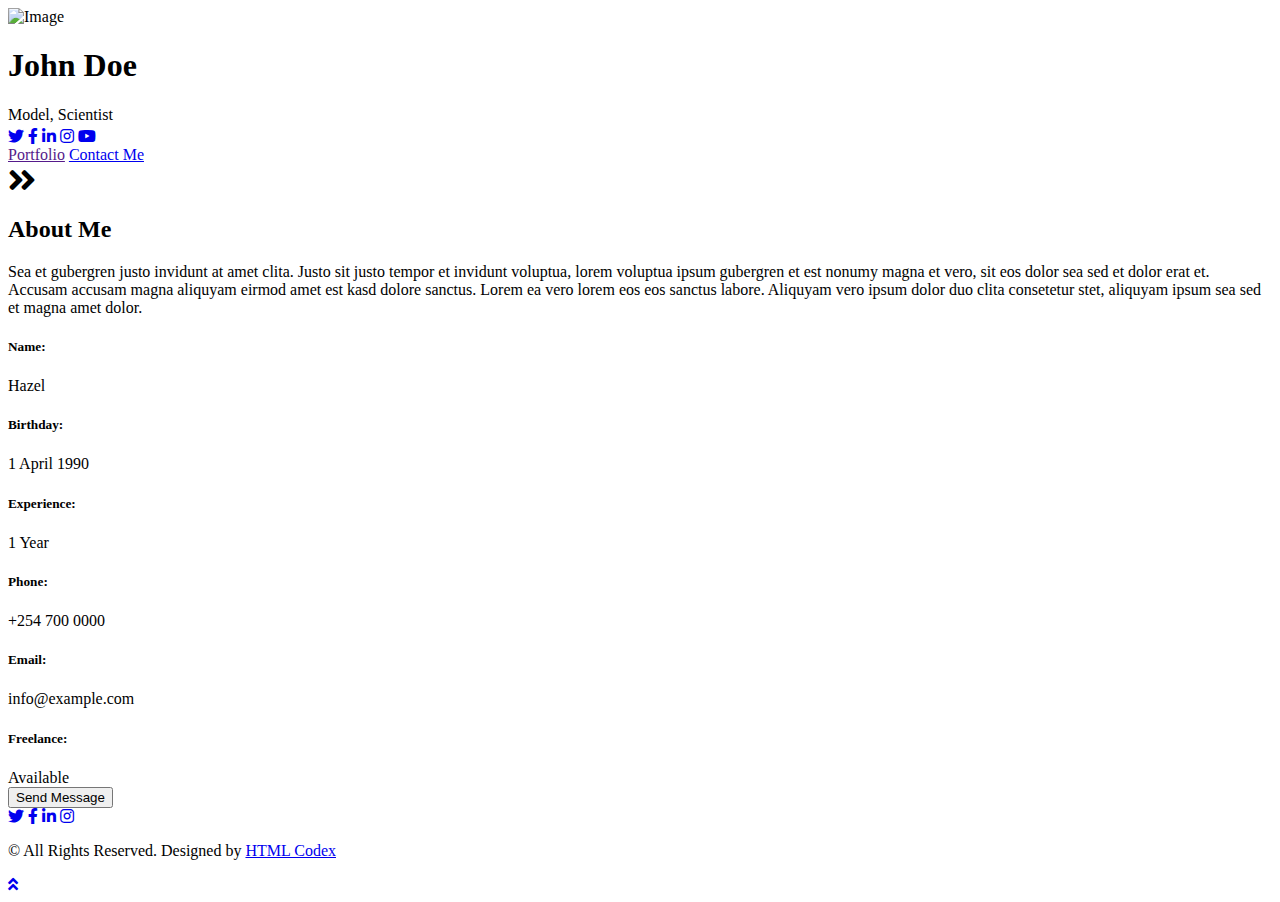
==== index.html @ e9fd51d1 "Add files via upload" ====
<!DOCTYPE html>
<html lang="en">
    <head>
        <meta charset="utf-8">
        <title>PORTFOLIO</title>
        <meta content="width=device-width, initial-scale=1.0" name="viewport">
        <meta content="Free Website Template" name="keywords">
        <meta content="Free Website Template" name="description">

        <!-- Favicon -->
        <link href="img/favicon.ico" rel="icon">

        <!-- Google Fonts -->
        <link rel="preconnect" href="https://fonts.gstatic.com">
        <link href="https://fonts.googleapis.com/css2?family=Averia+Serif+Libre:wght@400;700&family=Poppins&display=swap" rel="stylesheet"> 

        <!-- Font Awesome -->
        <link href="https://cdnjs.cloudflare.com/ajax/libs/font-awesome/5.10.0/css/all.min.css" rel="stylesheet">

        <!-- Libraries Stylesheet -->
        <link href="lib/owlcarousel/assets/owl.carousel.min.css" rel="stylesheet">
        <link href="lib/lightbox/css/lightbox.min.css" rel="stylesheet">

        <!-- Customized Bootstrap Stylesheet -->
        <link href="css/style.css" rel="stylesheet">
    </head>

    <body data-spy="scroll" data-target=".navbar" data-offset="51">
        <div class="wrapper">
            <div class="sidebar">
                <div class="sidebar-text d-flex flex-column h-100 justify-content-center text-center">
                    <img class="w-100 img-fluid mb-4" src="img/profile.jpg" alt="Image">
                    <h1 class="mt-2">John Doe</h1>
                    <div class="mb-4" style="height: 22px;">
                        <h4 class="typed-text-output d-inline-block text-body"></h4>
                        <div class="typed-text d-none">Model, Scientist</div>
                    </div>
                    <div class="d-flex justify-content-center mt-auto mb-3">
                        <a class="mx-2" href="#"><i class="fab fa-twitter"></i></a>
                        <a class="mx-2" href="#"><i class="fab fa-facebook-f"></i></a>
                        <a class="mx-2" href="#"><i class="fab fa-linkedin-in"></i></a>
                        <a class="mx-2" href="#"><i class="fab fa-instagram"></i></a>
                        <a class="mx-2" href="#"><i class="fab fa-youtube"></i></a>
                    </div>
                    <div class="d-flex align-items-end justify-content-between">
                        <a href="" class="btn btn-block border-right">Portfolio</a>
                        <a href="#contact" class="btn btn-block btn-scroll">Contact Me</a>
                    </div>
                </div>
                <div class="sidebar-icon d-flex flex-column h-100 justify-content-center text-right">
                    <i class="fas fa-2x fa-angle-double-right text-primary"></i>
                </div>
            </div>
            <div class="content">
                <!-- About Start -->
                <div class="container bg-white py-5">
                    <div class="row px-3">
                        <div class="col-12">
                            <h2 class="title position-relative pb-2 mb-4">About Me</h2>
                        </div>
                        <div class="col-12">
                            <p>Sea et gubergren justo invidunt at amet clita. Justo sit justo tempor et invidunt voluptua, lorem voluptua ipsum gubergren et est nonumy magna et vero, sit eos dolor sea sed et dolor erat et. Accusam accusam magna aliquyam eirmod amet est kasd dolore sanctus. Lorem ea vero lorem eos eos sanctus labore. Aliquyam vero ipsum dolor duo clita consetetur stet, aliquyam ipsum sea sed et magna amet dolor.</p>
                            <div class="row">
                                <div class="col-sm-6 py-1">
                                    <h5 class="d-inline text-primary">Name:</h5> Hazel
                                </div>
                                <div class="col-sm-6 py-1">
                                    <h5 class="d-inline text-primary">Birthday:</h5> 1 April 1990
                                </div>
                                
                                <div class="col-sm-6 py-1">
                                    <h5 class="d-inline text-primary">Experience:</h5> 1 Year
                                </div>
                                <div class="col-sm-6 py-1">
                                    <h5 class="d-inline text-primary">Phone:</h5> +254 700 0000
                                </div>
                                <div class="col-sm-6 py-1">
                                    <h5 class="d-inline text-primary">Email:</h5> info@example.com
                                </div>
                                <div class="col-sm-6 py-1">
                                    <h5 class="d-inline text-primary">Freelance:</h5> Available
                                </div>
                            </div>
                        </div>
                    </div>
                </div>
                <!-- About End -->


            
                <!-- Contact Start -->

                                    <div>
                                        <button class="btn btn-primary py-3 px-4" type="submit" id="sendMessageButton">Send Message</button>
                                    </div>
                                </form>
                            </div>
                        </div>
                    </div>
                </div>
                <!-- Contact End -->
                
                
                <!-- Footer Start -->
                <div class="container-fluid bg-white pt-5 px-0">
                    <div class="container bg-dark text-light text-center py-5">
                        <div class="d-flex justify-content-center mb-4">
                            <a class="btn btn-outline-primary btn-square mr-2" href="#"><i class="fab fa-twitter"></i></a>
                            <a class="btn btn-outline-primary btn-square mr-2" href="#"><i class="fab fa-facebook-f"></i></a>
                            <a class="btn btn-outline-primary btn-square mr-2" href="#"><i class="fab fa-linkedin-in"></i></a>
                            <a class="btn btn-outline-primary btn-square" href="#"><i class="fab fa-instagram"></i></a>
                        </div>
                    
                        <p class="m-0">&copy; All Rights Reserved. Designed by <a href="https://htmlcodex.com">HTML Codex</a></p>
                    </div>
                </div>
                <!-- Footer End -->
            </div>
        </div>
        
        <!-- Back to Top -->
        <a href="#" class="back-to-top"><i class="fa fa-angle-double-up"></i></a>
        
        <!-- JavaScript Libraries -->
        <script src="https://code.jquery.com/jquery-3.4.1.min.js"></script>
        <script src="https://stackpath.bootstrapcdn.com/bootstrap/4.4.1/js/bootstrap.bundle.min.js"></script>
        <script src="lib/typed/typed.min.js"></script>
        <script src="lib/easing/easing.min.js"></script>
        <script src="lib/waypoints/waypoints.min.js"></script>
        <script src="lib/owlcarousel/owl.carousel.min.js"></script>
        <script src="lib/isotope/isotope.pkgd.min.js"></script>
        <script src="lib/lightbox/js/lightbox.min.js"></script>

        <!-- Contact Javascript File -->
        <script src="mail/jqBootstrapValidation.min.js"></script>
        <script src="mail/contact.js"></script>

        <!-- Template Javascript -->
        <script src="js/main.js"></script>
    </body>
</html>
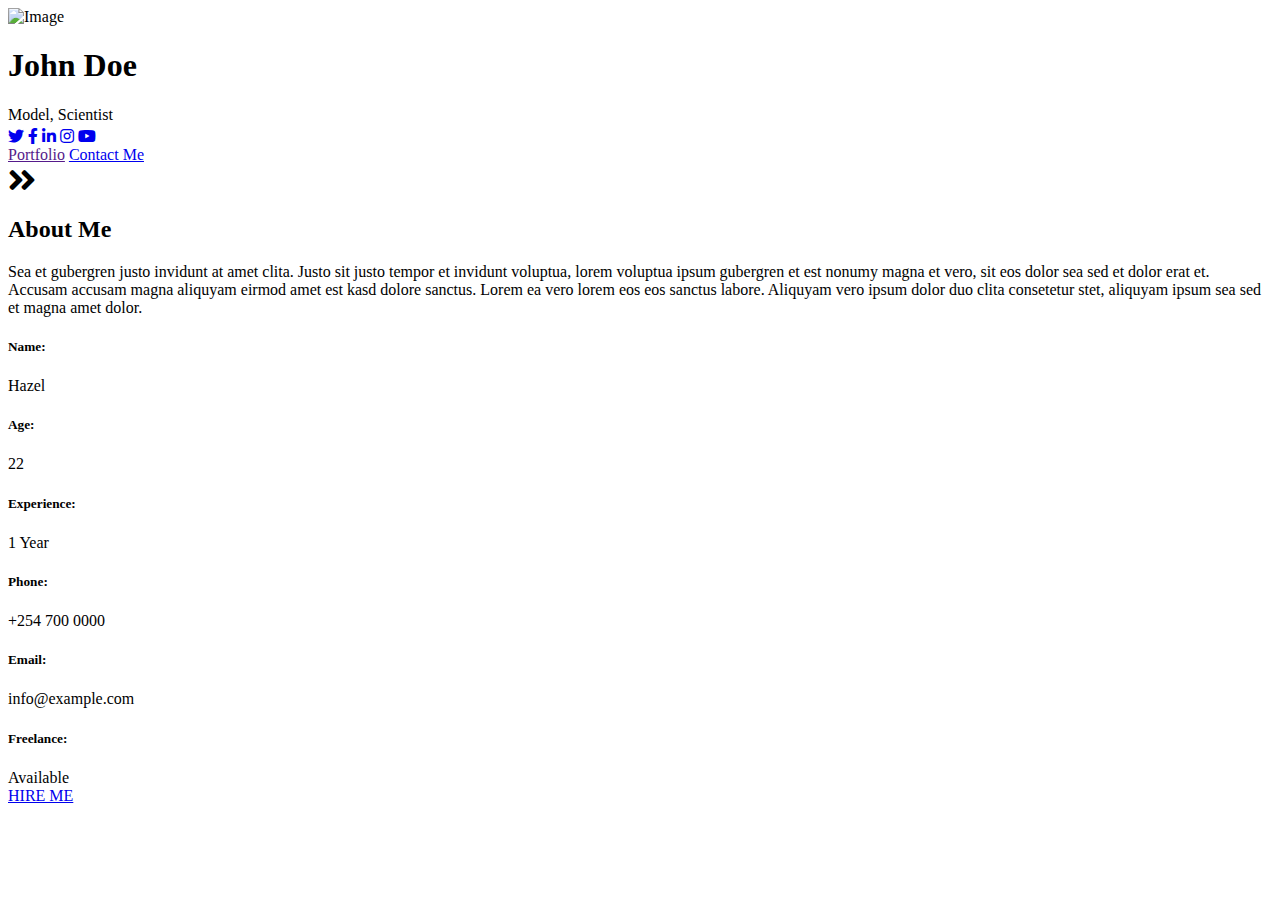
==== commit 3a244644: "Add files via upload" ====
--- a/index.html
+++ b/index.html
@@ -65,7 +65,7 @@
                                     <h5 class="d-inline text-primary">Name:</h5> Hazel
                                 </div>
                                 <div class="col-sm-6 py-1">
-                                    <h5 class="d-inline text-primary">Birthday:</h5> 1 April 1990
+                                    <h5 class="d-inline text-primary">Age:</h5> 22
                                 </div>
                                 
                                 <div class="col-sm-6 py-1">
@@ -90,37 +90,17 @@
             
                 <!-- Contact Start -->
 
-                                    <div>
-                                        <button class="btn btn-primary py-3 px-4" type="submit" id="sendMessageButton">Send Message</button>
-                                    </div>
-                                </form>
-                            </div>
-                        </div>
-                    </div>
-                </div>
-                <!-- Contact End -->
-                
-                
-                <!-- Footer Start -->
-                <div class="container-fluid bg-white pt-5 px-0">
-                    <div class="container bg-dark text-light text-center py-5">
-                        <div class="d-flex justify-content-center mb-4">
-                            <a class="btn btn-outline-primary btn-square mr-2" href="#"><i class="fab fa-twitter"></i></a>
-                            <a class="btn btn-outline-primary btn-square mr-2" href="#"><i class="fab fa-facebook-f"></i></a>
-                            <a class="btn btn-outline-primary btn-square mr-2" href="#"><i class="fab fa-linkedin-in"></i></a>
-                            <a class="btn btn-outline-primary btn-square" href="#"><i class="fab fa-instagram"></i></a>
-                        </div>
-                    
-                        <p class="m-0">&copy; All Rights Reserved. Designed by <a href="https://htmlcodex.com">HTML Codex</a></p>
-                    </div>
-                </div>
-                <!-- Footer End -->
-            </div>
-        </div>
-        
-        <!-- Back to Top -->
-        <a href="#" class="back-to-top"><i class="fa fa-angle-double-up"></i></a>
-        
+<div>
+   
+    <a href="https://wa.me/254708522584" target="_blank" class="btn btn-success py-3 px-4" id="whatsappButton">HIRE ME</a>
+</div>
+</form>
+</div>
+</div>
+</div>
+</div>
+<!-- Contact End -->
+
         <!-- JavaScript Libraries -->
         <script src="https://code.jquery.com/jquery-3.4.1.min.js"></script>
         <script src="https://stackpath.bootstrapcdn.com/bootstrap/4.4.1/js/bootstrap.bundle.min.js"></script>
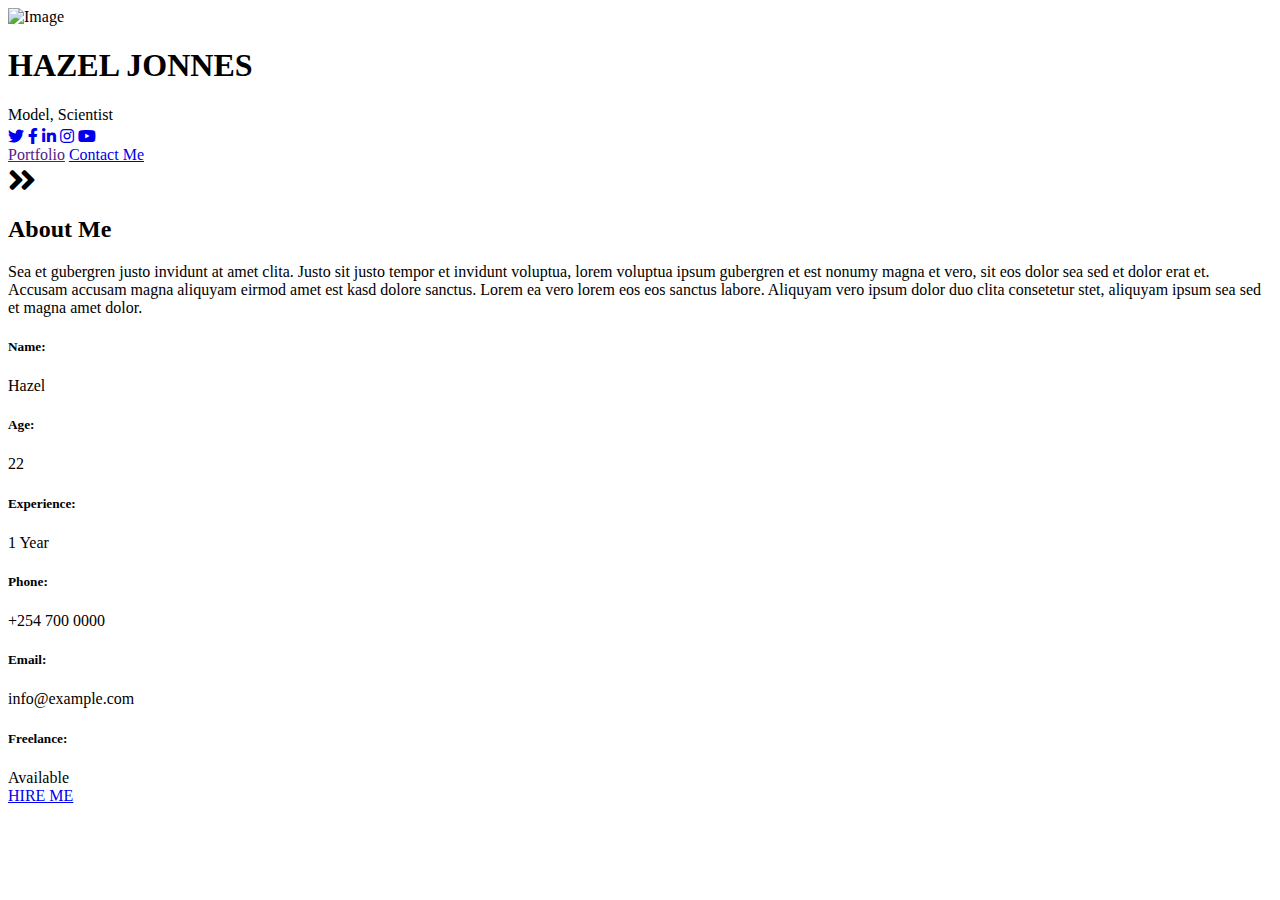
==== commit 2694781f: "Update index.html" ====
--- a/index.html
+++ b/index.html
@@ -29,8 +29,9 @@
         <div class="wrapper">
             <div class="sidebar">
                 <div class="sidebar-text d-flex flex-column h-100 justify-content-center text-center">
-                    <img class="w-100 img-fluid mb-4" src="img/profile.jpg" alt="Image">
-                    <h1 class="mt-2">John Doe</h1>
+                    <img class="w-100 img-fluid mb-4" src="img/port1.jpg" alt="Image">
+                    <h1 class="mt-2">HAZEL JONNES
+                    </h1>
                     <div class="mb-4" style="height: 22px;">
                         <h4 class="typed-text-output d-inline-block text-body"></h4>
                         <div class="typed-text d-none">Model, Scientist</div>
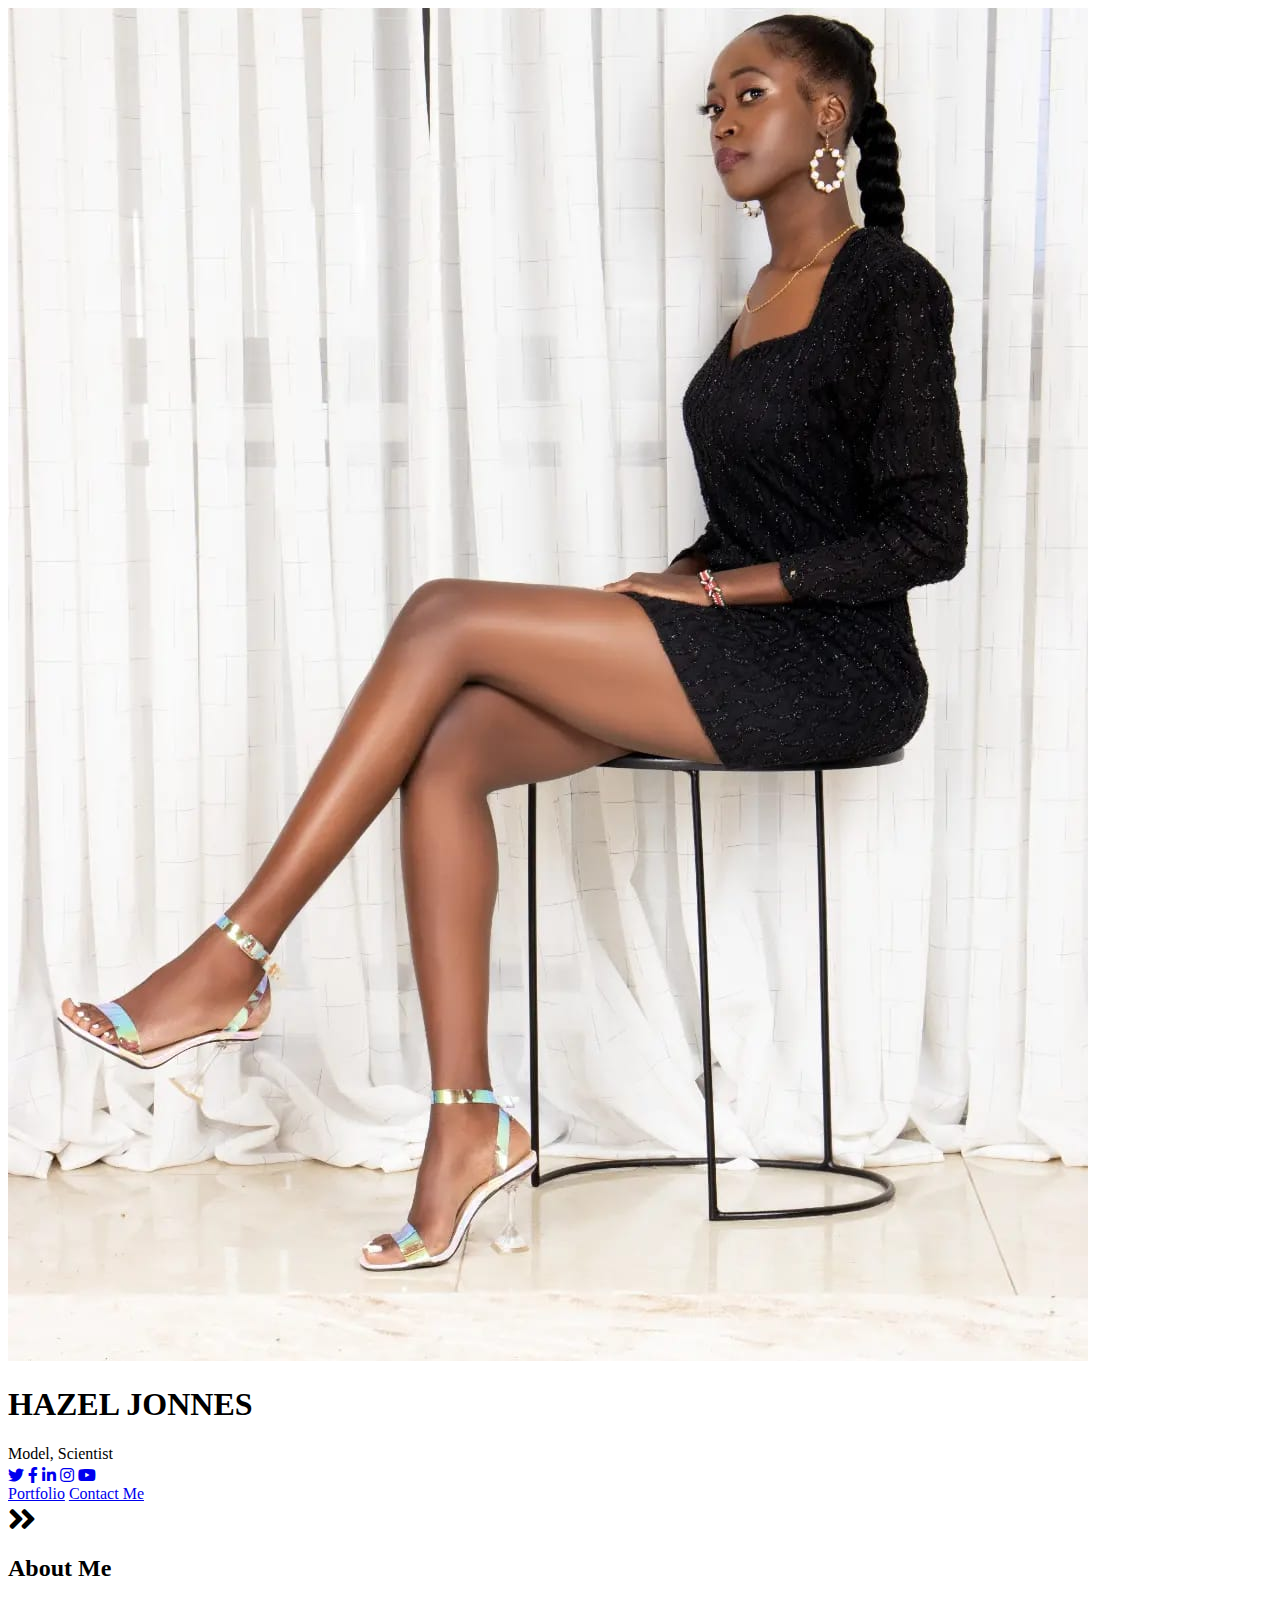
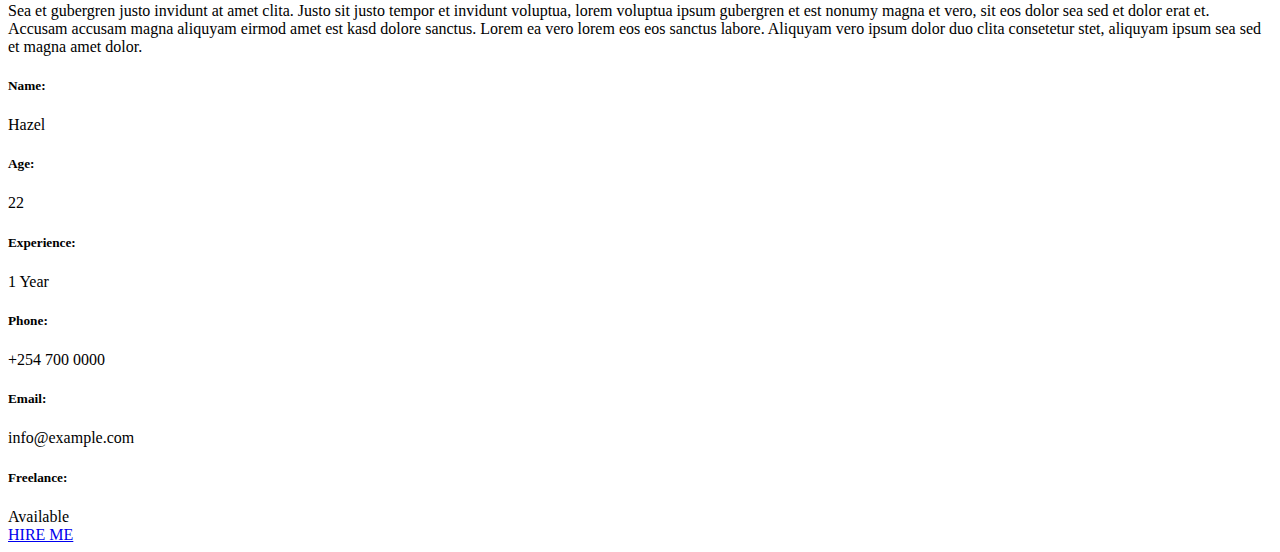
==== commit bbb67655: "Update index.html" ====
--- a/index.html
+++ b/index.html
@@ -44,8 +44,8 @@
                         <a class="mx-2" href="#"><i class="fab fa-youtube"></i></a>
                     </div>
                     <div class="d-flex align-items-end justify-content-between">
-                        <a href="" class="btn btn-block border-right">Portfolio</a>
-                        <a href="#contact" class="btn btn-block btn-scroll">Contact Me</a>
+                        <a href="gallery.html" class="btn btn-block border-right">Portfolio</a>
+                        <a href="https://wa.me/254708522584" class="btn btn-block btn-scroll">Contact Me</a>
                     </div>
                 </div>
                 <div class="sidebar-icon d-flex flex-column h-100 justify-content-center text-right">
